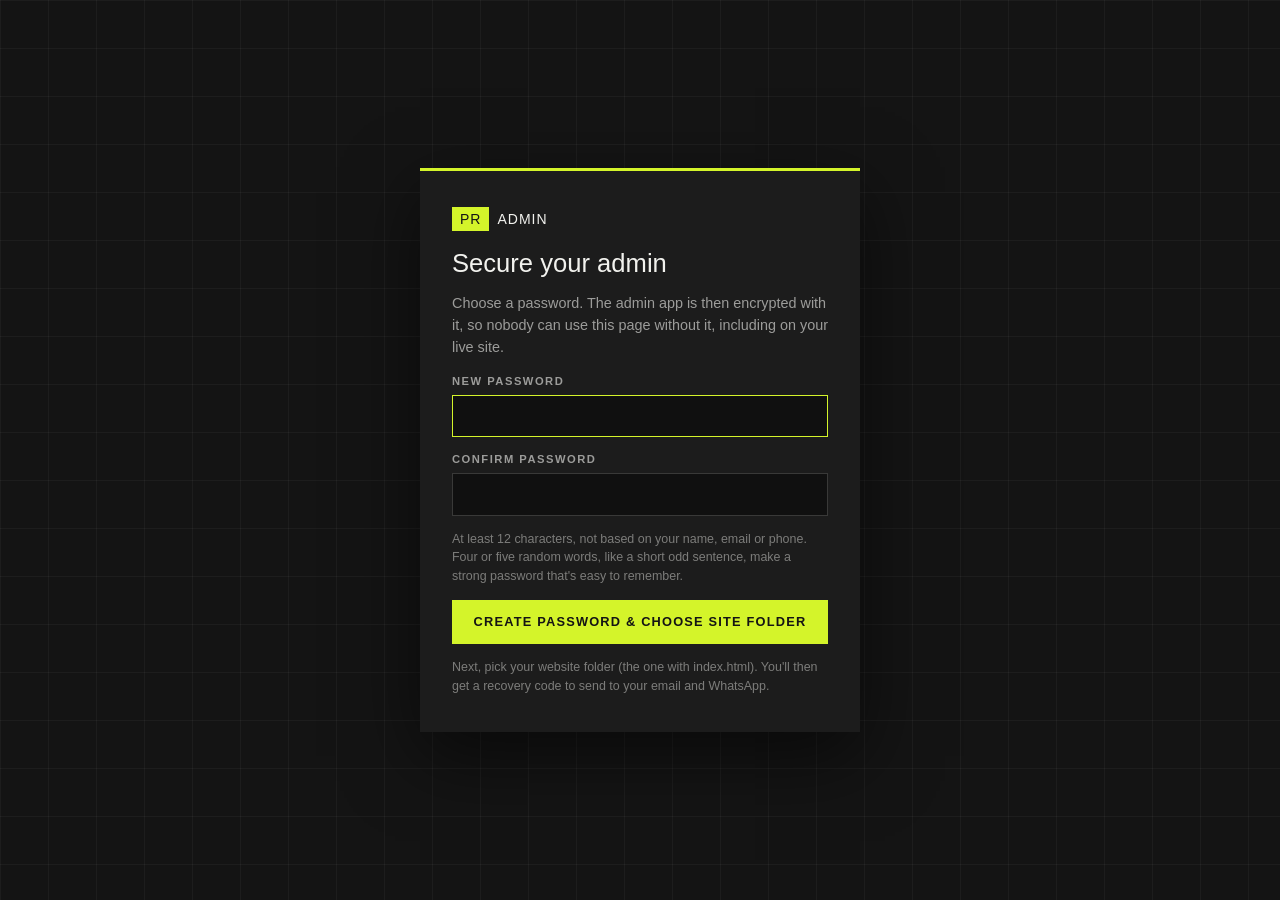
==== admin.html @ bf8bbca5 "Launch portfolio site with encrypted admin and hardened pages Static game-menu portfolio, CV page an" ====
<!DOCTYPE html>
<html lang="en">
<head>
<meta charset="UTF-8">
<meta name="viewport" content="width=device-width, initial-scale=1.0">
<!-- blob: lets the password-decrypted admin app run; nothing else outside this site may load -->
<meta http-equiv="Content-Security-Policy" content="default-src 'none'; script-src 'self' blob:; style-src 'self' https://fonts.googleapis.com; font-src https://fonts.gstatic.com; img-src 'self' data: blob:; media-src 'self' blob:; base-uri 'none'; form-action 'none'; upgrade-insecure-requests">
<meta name="referrer" content="no-referrer">
<meta name="robots" content="noindex, nofollow">
<title>Portfolio Admin</title>
<link rel="preconnect" href="https://fonts.googleapis.com">
<link rel="preconnect" href="https://fonts.gstatic.com" crossorigin>
<link href="https://fonts.googleapis.com/css2?family=Bungee&family=Oswald:wght@400;500;600;700&family=Inter:wght@400;500;600&display=swap" rel="stylesheet">
<link rel="stylesheet" href="css/admin.css">
</head>
<body class="locked">

<div class="adm-lock" id="adm-lock" hidden></div>
<div class="adm-lock-notice" id="adm-lock-notice" role="status" hidden></div>

<header class="adm-top">
  <a class="adm-logo" href="index.html" target="_blank" rel="noopener"><b>PR</b>ADMIN</a>
  <div class="adm-status" id="adm-status"></div>
  <div class="adm-top-actions">
    <span class="adm-dirty" id="adm-dirty" hidden>Unsaved changes</span>
    <a class="adm-btn ghost" href="index.html" target="_blank" rel="noopener">View site ↗</a>
    <button class="adm-btn ghost" id="adm-password" type="button">Password</button>
    <button class="adm-btn ghost" id="adm-lock-btn" type="button">Lock</button>
    <button class="adm-btn primary" id="adm-save" type="button">Save</button>
  </div>
</header>

<div class="adm-shell">
  <nav class="adm-nav" id="adm-nav" aria-label="Sections">
    <p class="adm-nav-label">Posts</p>
    <button type="button" data-tab="work">Personal Work <span data-count="work"></span></button>
    <button type="button" data-tab="projects">Projects <span data-count="projects"></span></button>
    <p class="adm-nav-label">About me</p>
    <button type="button" data-tab="profile">Profile</button>
    <button type="button" data-tab="cv">CV</button>
  </nav>
  <main class="adm-main" id="adm-main"></main>
</div>

<div class="adm-drawer" id="adm-drawer" hidden></div>
<div class="adm-toast" id="adm-toast" role="status" hidden></div>

<script src="js/projects.js"></script>
<script src="js/profile.js"></script>
<!-- the admin app itself only loads after the password decrypts it (js/admin-lock.js) -->
<script src="js/admin.vault.js"></script>
<script src="js/admin-lock.js"></script>
</body>
</html>
---- css/admin.css ----
:root {
  --ink: #141414;
  --panel: #1c1c1c;
  --deep: #0f0f0f;
  --paper: #f2f2ee;
  --accent: #d4f42a;
  --accent-2: #ff5fa2;
  --danger: #ff6464;
  --line: rgba(242,242,238,0.12);
  --muted: rgba(242,242,238,0.6);
  --font-display: 'Bungee', sans-serif;
  --font-head: 'Oswald', sans-serif;
  --font-body: 'Inter', sans-serif;
  --top-h: 60px;
}

* { margin: 0; padding: 0; box-sizing: border-box; }
body { background: var(--ink); color: var(--paper); font-family: var(--font-body); font-size: 14px; line-height: 1.45; }
button, input, select, textarea { font: inherit; color: inherit; }
button { cursor: pointer; background: none; border: none; }
a { color: inherit; text-decoration: none; }
code { font-size: 0.85em; background: rgba(255,255,255,0.07); padding: 1px 6px; }
img.broken { visibility: hidden; }

/* ---------- buttons ---------- */
.adm-btn {
  display: inline-flex;
  align-items: center;
  justify-content: center;
  gap: 6px;
  font-family: var(--font-head);
  font-weight: 600;
  font-size: 0.8rem;
  letter-spacing: 1.2px;
  text-transform: uppercase;
  padding: 9px 16px;
  border: 1.5px solid rgba(242,242,238,0.35);
  white-space: nowrap;
  cursor: pointer;
  transition: background 0.15s ease, border-color 0.15s ease, color 0.15s ease;
}
.adm-btn:hover { border-color: var(--paper); }
.adm-btn.primary { background: var(--accent); border-color: var(--accent); color: var(--ink); }
.adm-btn.primary:hover { background: #e6ff55; border-color: #e6ff55; }
.adm-btn.ghost { border-color: transparent; }
.adm-btn.ghost:hover { border-color: var(--line); }
.adm-btn.danger { color: var(--danger); border-color: rgba(255,100,100,0.4); }
.adm-btn.danger:hover { background: var(--danger); border-color: var(--danger); color: var(--ink); }
.adm-btn.small { padding: 6px 11px; font-size: 0.72rem; }
.adm-btn:disabled { opacity: 0.45; cursor: not-allowed; }

.icon-btn {
  width: 32px;
  height: 32px;
  display: inline-flex;
  align-items: center;
  justify-content: center;
  border: 1px solid var(--line);
  font-size: 0.95rem;
  transition: border-color 0.15s ease, color 0.15s ease;
}
.icon-btn:hover:not(:disabled) { border-color: var(--paper); }
.icon-btn.danger:hover:not(:disabled) { border-color: var(--danger); color: var(--danger); }
.icon-btn:disabled { opacity: 0.25; cursor: default; }
.link-btn { color: var(--accent); text-decoration: underline; text-underline-offset: 3px; font-size: 0.8rem; }

/* ---------- top bar ---------- */
.adm-top {
  position: sticky;
  top: 0;
  z-index: 20;
  height: var(--top-h);
  display: flex;
  align-items: center;
  gap: 24px;
  padding: 0 24px;
  background: var(--deep);
  border-bottom: 2px solid var(--accent);
}
.adm-logo { font-family: var(--font-display); font-size: 1.05rem; letter-spacing: 1px; display: flex; align-items: center; gap: 8px; }
.adm-logo b { font-weight: 400; background: var(--accent); color: var(--ink); padding: 2px 8px; }
.adm-status { flex: 1; min-width: 0; display: flex; align-items: center; gap: 10px; font-size: 0.85rem; color: var(--muted); }
.adm-status b { color: var(--paper); font-weight: 600; }
.dot { flex: none; width: 8px; height: 8px; border-radius: 50%; background: #6a6a6a; }
.dot.on { background: var(--accent); box-shadow: 0 0 8px var(--accent); }
.adm-top-actions { display: flex; align-items: center; gap: 10px; }
.adm-dirty {
  font-family: var(--font-head);
  font-weight: 600;
  font-size: 0.72rem;
  letter-spacing: 1.5px;
  text-transform: uppercase;
  color: var(--accent-2);
}

/* ---------- layout ---------- */
.adm-shell {
  display: grid;
  grid-template-columns: 220px minmax(0, 1fr);
  min-height: calc(100vh - var(--top-h));
}
.adm-nav {
  position: sticky;
  top: var(--top-h);
  height: calc(100vh - var(--top-h));
  display: flex;
  flex-direction: column;
  gap: 2px;
  padding: 16px 12px;
  border-right: 1px solid var(--line);
}
.adm-nav-label {
  margin: 14px 14px 6px;
  font-family: var(--font-head);
  font-size: 0.66rem;
  letter-spacing: 2px;
  text-transform: uppercase;
  color: rgba(242,242,238,0.4);
}
.adm-nav-label:first-child { margin-top: 0; }
.adm-nav button {
  display: flex;
  justify-content: space-between;
  align-items: center;
  padding: 11px 14px;
  border-left: 3px solid transparent;
  font-family: var(--font-head);
  font-weight: 600;
  font-size: 0.85rem;
  letter-spacing: 1.2px;
  text-transform: uppercase;
  color: var(--muted);
  text-align: left;
}
.adm-nav button:hover { color: var(--paper); background: rgba(255,255,255,0.03); }
.adm-nav button.active { color: var(--paper); background: var(--panel); border-left-color: var(--accent); }
.adm-nav span { font-size: 0.7rem; background: rgba(255,255,255,0.08); padding: 1px 8px; border-radius: 10px; }

.adm-main { width: 100%; max-width: 1080px; padding: 32px 40px 96px; }

.adm-head { display: flex; justify-content: space-between; align-items: flex-end; gap: 20px; margin-bottom: 24px; }
.adm-head h1 { font-family: var(--font-display); font-weight: 400; font-size: 1.8rem; line-height: 1.1; }
.adm-sub { margin-top: 6px; font-size: 0.88rem; color: var(--muted); }
.adm-sub b { color: var(--paper); }

.adm-banner {
  display: flex;
  align-items: center;
  justify-content: space-between;
  gap: 20px;
  margin-bottom: 28px;
  padding: 16px 20px;
  background: rgba(212,244,42,0.07);
  border: 1px solid rgba(212,244,42,0.35);
  font-size: 0.88rem;
  line-height: 1.55;
}
.adm-banner.warn { background: rgba(255,95,162,0.07); border-color: rgba(255,95,162,0.4); }

/* ---------- post list ---------- */
.post-list { list-style: none; display: flex; flex-direction: column; gap: 8px; }
.post-row {
  display: grid;
  grid-template-columns: 18px 104px minmax(0, 1fr) auto;
  align-items: center;
  gap: 16px;
  padding: 10px 14px 10px 10px;
  background: var(--panel);
  border: 1px solid var(--line);
  transition: border-color 0.15s ease;
}
.post-row:hover { border-color: rgba(242,242,238,0.25); }
.post-row.drag-over { border-color: var(--accent); }
.post-row.dragging { opacity: 0.4; }
.drag { color: var(--muted); cursor: grab; user-select: none; text-align: center; letter-spacing: -2px; }
.post-thumb {
  position: relative;
  width: 104px;
  aspect-ratio: 4 / 3;
  display: flex;
  align-items: center;
  justify-content: center;
  overflow: hidden;
  background: #101010;
  font-family: var(--font-head);
  font-size: 0.6rem;
  letter-spacing: 1px;
  color: var(--muted);
}
.post-thumb img { position: absolute; inset: 0; width: 100%; height: 100%; object-fit: cover; }
.post-info { min-width: 0; display: flex; flex-direction: column; gap: 3px; }
.post-info b {
  font-family: var(--font-head);
  font-weight: 600;
  font-size: 1.05rem;
  letter-spacing: 0.5px;
  text-transform: uppercase;
  white-space: nowrap;
  overflow: hidden;
  text-overflow: ellipsis;
}
.post-info span { font-size: 0.8rem; color: var(--accent); }
.post-info small { font-size: 0.75rem; color: var(--muted); }
.post-actions { display: flex; align-items: center; justify-content: flex-end; gap: 6px; flex-wrap: wrap; }

.adm-empty {
  display: flex;
  flex-direction: column;
  align-items: center;
  gap: 16px;
  padding: 64px 24px;
  border: 1.5px dashed var(--line);
  color: var(--muted);
}

/* ---------- cards & form fields ---------- */
.card { margin-bottom: 20px; padding: 24px; background: var(--panel); border: 1px solid var(--line); }
.card h2 {
  margin-bottom: 14px;
  font-family: var(--font-head);
  font-weight: 700;
  font-size: 0.8rem;
  letter-spacing: 2.5px;
  text-transform: uppercase;
  color: var(--accent);
}
.card-head { display: flex; justify-content: space-between; align-items: flex-start; gap: 16px; margin-bottom: 16px; }
.card-head h2 { margin-bottom: 4px; }
.hint { font-size: 0.8rem; color: var(--muted); line-height: 1.5; }
.hint .ok { color: var(--accent); font-weight: 600; }

.fields { display: grid; grid-template-columns: repeat(2, minmax(0, 1fr)); gap: 14px 16px; }
.field { display: flex; flex-direction: column; gap: 6px; min-width: 0; }
.field.full { grid-column: 1 / -1; }
.field > span {
  font-family: var(--font-head);
  font-weight: 600;
  font-size: 0.7rem;
  letter-spacing: 1.5px;
  text-transform: uppercase;
  color: var(--muted);
}
.field small { font-size: 0.75rem; color: rgba(242,242,238,0.45); }

input:not([type="file"]),
select,
textarea {
  width: 100%;
  padding: 10px 12px;
  background: #101010;
  border: 1px solid rgba(242,242,238,0.18);
  outline: none;
  transition: border-color 0.15s ease;
}
input:focus, select:focus, textarea:focus { border-color: var(--accent); }
input::placeholder, textarea::placeholder { color: rgba(242,242,238,0.28); }
textarea { resize: vertical; line-height: 1.55; }
.invalid { border-color: var(--danger) !important; }

.stats-row { display: grid; grid-template-columns: repeat(3, minmax(0, 1fr)); gap: 16px; margin-top: 14px; }
.stats-row + .hint { margin-top: 8px; }

/* repeatable rows (links, jobs, projects …) */
.rep-list { list-style: none; display: flex; flex-direction: column; gap: 10px; }
.rep-item {
  display: grid;
  grid-template-columns: minmax(0, 1fr) auto;
  align-items: start;
  gap: 14px;
  padding: 14px;
  background: #171717;
  border: 1px solid var(--line);
}
.rep-tools { display: flex; gap: 6px; }

.identity { display: grid; grid-template-columns: 150px minmax(0, 1fr); gap: 24px; align-items: start; }
.photo-slot { display: flex; flex-direction: column; gap: 10px; }
.photo-frame {
  position: relative;
  aspect-ratio: 1;
  display: flex;
  align-items: center;
  justify-content: center;
  overflow: hidden;
  background: var(--ink);
  border: 1px solid var(--line);
  font-family: var(--font-display);
  font-size: 2.4rem;
  color: var(--accent);
}
.photo-frame img { position: absolute; inset: 0; width: 100%; height: 100%; object-fit: cover; }

.steps { margin: 14px 0 18px 20px; display: flex; flex-direction: column; gap: 6px; font-size: 0.88rem; }
.steps a { color: var(--accent); text-decoration: underline; text-underline-offset: 3px; }
.row-actions { display: flex; gap: 10px; flex-wrap: wrap; }

/* ---------- media editor: one ordered list of images, videos and 3D models ---------- */
.media-hint { margin-bottom: 14px; }
.media-hint b { color: var(--accent); }
.media-grid {
  display: grid;
  grid-template-columns: repeat(auto-fill, minmax(150px, 1fr));
  gap: 10px;
  min-height: 60px;
  padding: 4px;
  border: 1.5px dashed transparent;
  transition: border-color 0.15s ease;
}
.media-grid.drop { border-color: var(--accent); }
.media-empty { grid-column: 1 / -1; padding: 28px; text-align: center; font-size: 0.85rem; color: var(--muted); border: 1.5px dashed var(--line); }

.media-item {
  position: relative;
  aspect-ratio: 4 / 3;
  overflow: hidden;
  background: #101010;
  border: 1px solid var(--line);
  cursor: grab;
}
.media-item.drag-over { border-color: var(--accent); }
.media-item.dragging { opacity: 0.4; }
.media-item img,
.media-item video { width: 100%; height: 100%; object-fit: cover; display: block; pointer-events: none; }
.media-3d {
  height: 100%;
  display: flex;
  flex-direction: column;
  align-items: center;
  justify-content: center;
  gap: 4px;
  padding: 0 12px 26px;
  background: linear-gradient(160deg, #2b2f1a, #121212);
}
.media-3d b { font-family: var(--font-display); font-weight: 400; font-size: 1.6rem; color: var(--accent); }
.media-3d small { max-width: 100%; font-size: 0.62rem; color: var(--muted); overflow: hidden; text-overflow: ellipsis; white-space: nowrap; }
.media-play {
  position: absolute;
  top: 50%;
  left: 50%;
  translate: -50% -65%;
  width: 34px;
  height: 34px;
  display: flex;
  align-items: center;
  justify-content: center;
  border-radius: 50%;
  background: rgba(0,0,0,0.65);
  font-size: 0.8rem;
  pointer-events: none;
}

.media-num,
.media-item .badge,
.media-item.new::after {
  position: absolute;
  top: 6px;
  height: 20px;
  padding: 0 6px;
  display: flex;
  align-items: center;
  font-family: var(--font-head);
  font-weight: 700;
  font-size: 0.62rem;
  letter-spacing: 1px;
}
.media-num { left: 6px; min-width: 20px; justify-content: center; background: rgba(0,0,0,0.75); }
.media-item .badge { left: 30px; background: var(--accent); color: var(--ink); }
.media-item.new::after { content: 'NEW'; right: 32px; background: var(--accent-2); color: var(--ink); }
.media-item .x {
  position: absolute;
  top: 6px;
  right: 6px;
  width: 20px;
  height: 20px;
  background: rgba(0,0,0,0.75);
  line-height: 1;
}
.media-item .x:hover { background: var(--danger); color: var(--ink); }

.media-bar {
  position: absolute;
  left: 0;
  right: 0;
  bottom: 0;
  display: flex;
  align-items: stretch;
  height: 26px;
  background: rgba(0,0,0,0.78);
  font-family: var(--font-head);
  font-size: 0.66rem;
  letter-spacing: 1px;
  text-transform: uppercase;
}
.media-bar > * { display: flex; align-items: center; justify-content: center; }
.media-bar > span,
.media-bar .set-cover { flex: 1; color: var(--muted); }
.media-bar button:first-child,
.media-bar button:last-child { width: 30px; font-size: 1rem; }
.media-bar button:hover:not(:disabled) { background: var(--accent); color: var(--ink); }
.media-bar button:disabled { opacity: 0.25; cursor: default; }
.media-bar .set-cover:hover { color: var(--ink); }

.media-actions { display: flex; flex-wrap: wrap; align-items: center; gap: 10px; margin-top: 14px; }
.sketchfab-add { flex: 1; min-width: 260px; display: flex; gap: 8px; }
.sketchfab-add input { padding: 6px 10px; font-size: 0.82rem; }

/* ---------- drawer (post editor) ---------- */
.adm-drawer {
  position: fixed;
  inset: 0;
  z-index: 50;
  display: flex;
  justify-content: flex-end;
  background: rgba(0,0,0,0.6);
}
.adm-drawer[hidden] { display: none; }
.drawer-panel {
  width: min(760px, 100%);
  height: 100%;
  display: flex;
  flex-direction: column;
  background: var(--ink);
  border-left: 2px solid var(--accent);
  animation: drawer-in 0.22s ease;
}
@keyframes drawer-in { from { transform: translateX(40px); opacity: 0; } }
.drawer-head {
  display: flex;
  justify-content: space-between;
  align-items: center;
  gap: 16px;
  padding: 16px 24px;
  border-bottom: 1px solid var(--line);
}
.drawer-kicker { font-family: var(--font-head); font-size: 0.7rem; letter-spacing: 2px; text-transform: uppercase; color: var(--accent); }
.drawer-head h2 { font-family: var(--font-display); font-weight: 400; font-size: 1.25rem; line-height: 1.2; }
.drawer-body { flex: 1; overflow-y: auto; padding: 24px; }
.drawer-foot {
  display: flex;
  align-items: center;
  justify-content: flex-end;
  gap: 10px;
  padding: 14px 24px;
  border-top: 1px solid var(--line);
  background: var(--deep);
}
.drawer-error { flex: 1; color: var(--danger); font-size: 0.85rem; }

/* ---------- toast ---------- */
.adm-toast {
  position: fixed;
  bottom: 24px;
  left: 50%;
  translate: -50% 0;
  z-index: 60;
  max-width: min(600px, calc(100vw - 32px));
  padding: 12px 20px;
  background: var(--paper);
  color: var(--ink);
  font-weight: 600;
  box-shadow: 0 10px 30px rgba(0,0,0,0.5);
}
.adm-toast.error { background: var(--danger); }

/* ---------- small screens ---------- */
@media (max-width: 860px) {
  .adm-top { height: auto; flex-wrap: wrap; gap: 10px 16px; padding: 12px 16px; }
  .adm-status { order: 3; flex-basis: 100%; }
  .adm-top-actions { margin-left: auto; flex-wrap: wrap; justify-content: flex-end; }
  .adm-shell { grid-template-columns: 1fr; }
  .adm-nav {
    position: static;
    height: auto;
    flex-direction: row;
    overflow-x: auto;
    padding: 8px 12px;
    border-right: none;
    border-bottom: 1px solid var(--line);
  }
  .adm-nav-label { display: none; }
  .adm-nav button { flex: none; border-left: none; border-bottom: 3px solid transparent; }
  .adm-nav button.active { border-bottom-color: var(--accent); }
  .adm-main { padding: 24px 16px 80px; }
  .adm-head { flex-direction: column; align-items: flex-start; }
  .adm-banner { flex-direction: column; align-items: flex-start; }
  .post-row { grid-template-columns: 18px 76px minmax(0, 1fr); }
  .post-thumb { width: 76px; }
  .post-actions { grid-column: 1 / -1; justify-content: flex-start; }
  .fields, .stats-row { grid-template-columns: 1fr; }
  .identity { grid-template-columns: 1fr; }
  .photo-slot { max-width: 160px; }
  .rep-item { grid-template-columns: 1fr; }
  .drawer-body { padding: 16px; }
}

/* ---------- password lock ---------- */
body.locked .adm-top,
body.locked .adm-shell,
body.locked .adm-drawer { display: none; }

.adm-lock {
  position: fixed;
  inset: 0;
  z-index: 100;
  display: flex;
  align-items: center;
  justify-content: center;
  padding: 24px 16px;
  overflow-y: auto;
  background-color: var(--ink);
  background-image:
    linear-gradient(rgba(255,255,255,0.04) 1px, transparent 1px),
    linear-gradient(90deg, rgba(255,255,255,0.04) 1px, transparent 1px);
  background-size: 48px 48px;
}
.adm-lock[hidden] { display: none; }
.adm-lock.modal { background: rgba(0,0,0,0.72); }

.lock-card {
  width: min(440px, 100%);
  display: flex;
  flex-direction: column;
  gap: 14px;
  padding: 36px 32px;
  background: var(--panel);
  border-top: 3px solid var(--accent);
  box-shadow: 0 24px 70px rgba(0,0,0,0.55);
}
.lock-logo { display: flex; align-items: center; gap: 8px; font-family: var(--font-display); letter-spacing: 1px; }
.lock-logo b { font-weight: 400; padding: 2px 8px; background: var(--accent); color: var(--ink); }
.lock-card h1 { margin-top: 4px; font-family: var(--font-display); font-weight: 400; font-size: 1.6rem; line-height: 1.1; }
.lock-text { font-size: 0.9rem; line-height: 1.55; color: var(--muted); }
.lock-hint { font-size: 0.78rem; line-height: 1.5; color: rgba(242,242,238,0.45); }
.lock-error { font-size: 0.85rem; color: var(--danger); }
.lock-error:empty { display: none; }
.lock-submit { width: 100%; padding: 12px 16px; }
.lock-actions { display: flex; gap: 10px; }
.lock-actions .adm-btn { flex: 1; }
.lock-help summary { cursor: pointer; font-size: 0.8rem; color: var(--muted); }
.lock-help p { margin-top: 8px; font-size: 0.8rem; line-height: 1.55; color: var(--muted); }

.adm-lock-notice {
  position: fixed;
  top: 76px;
  left: 50%;
  translate: -50% 0;
  z-index: 110;
  max-width: min(600px, calc(100vw - 32px));
  padding: 12px 20px;
  background: var(--accent);
  color: var(--ink);
  font-weight: 600;
  box-shadow: 0 10px 30px rgba(0,0,0,0.5);
}
.adm-lock-notice.error { background: var(--danger); }

.lock-link {
  align-self: center;
  font-size: 0.82rem;
  color: var(--muted);
  text-decoration: underline;
  text-underline-offset: 3px;
}
.lock-link:hover { color: var(--accent); }
.recovery-code {
  padding: 16px 12px;
  text-align: center;
  font-family: Consolas, 'Courier New', monospace;
  font-size: 1.15rem;
  font-weight: 700;
  letter-spacing: 2px;
  color: var(--accent);
  background: #101010;
  border: 1.5px dashed rgba(212,244,42,0.5);
  user-select: all;
  overflow-wrap: anywhere;
}
.recovery-send { display: flex; flex-wrap: wrap; gap: 8px; }
.recovery-send .adm-btn { flex: 1 1 auto; }
.lock-check { display: flex; align-items: center; gap: 10px; font-size: 0.85rem; cursor: pointer; }
.lock-check input { width: 16px; height: 16px; accent-color: var(--accent); }
.lock-strength { margin-top: -6px; font-size: 0.78rem; font-weight: 600; }
.lock-strength:empty { display: none; }
.lock-strength.weak { color: var(--danger); }
.lock-strength.good { color: #ffc65c; }
.lock-strength.strong { color: var(--accent); }
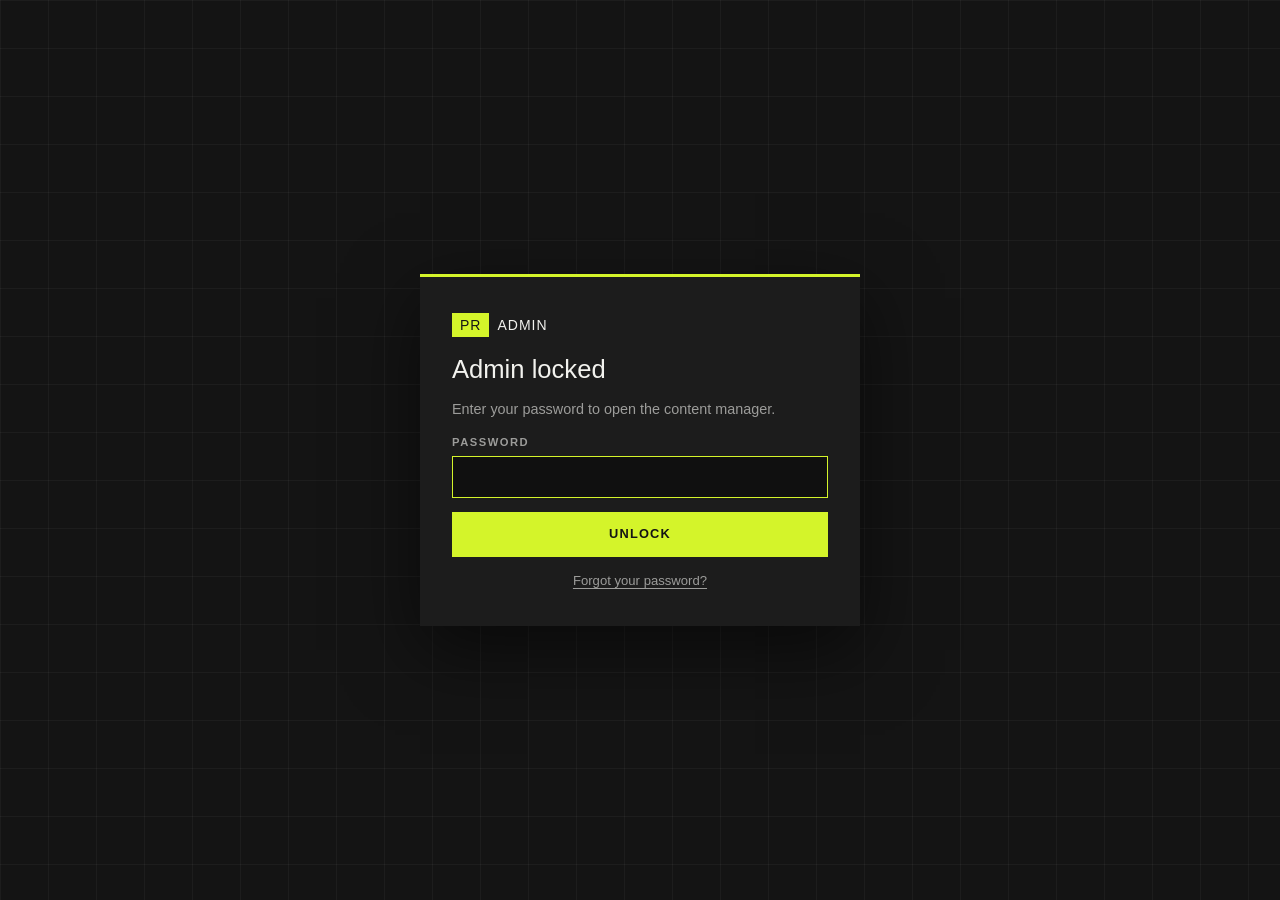
==== commit 780e0b00: "Add ArtStation-style crop for post thumbnails and profile photo Uploads open a crop dialog with a fi" ====
--- a/admin.html
+++ b/admin.html
@@ -4,7 +4,7 @@
 <meta charset="UTF-8">
 <meta name="viewport" content="width=device-width, initial-scale=1.0">
 <!-- blob: lets the password-decrypted admin app run; nothing else outside this site may load -->
-<meta http-equiv="Content-Security-Policy" content="default-src 'none'; script-src 'self' blob:; style-src 'self' https://fonts.googleapis.com; font-src https://fonts.gstatic.com; img-src 'self' data: blob:; media-src 'self' blob:; base-uri 'none'; form-action 'none'; upgrade-insecure-requests">
+<meta http-equiv="Content-Security-Policy" content="default-src 'none'; script-src 'self' blob:; style-src 'self' https://fonts.googleapis.com; font-src https://fonts.gstatic.com; img-src 'self' data: blob: https://i.ytimg.com; media-src 'self' blob:; connect-src 'self'; base-uri 'none'; form-action 'none'; upgrade-insecure-requests">
 <meta name="referrer" content="no-referrer">
 <meta name="robots" content="noindex, nofollow">
 <title>Portfolio Admin</title>
--- a/css/admin.css
+++ b/css/admin.css
@@ -401,8 +401,8 @@
 .media-bar .set-cover:hover { color: var(--ink); }
 
 .media-actions { display: flex; flex-wrap: wrap; align-items: center; gap: 10px; margin-top: 14px; }
-.sketchfab-add { flex: 1; min-width: 260px; display: flex; gap: 8px; }
-.sketchfab-add input { padding: 6px 10px; font-size: 0.82rem; }
+.link-add { flex: 1; min-width: 260px; display: flex; gap: 8px; }
+.link-add input { padding: 6px 10px; font-size: 0.82rem; }
 
 /* ---------- drawer (post editor) ---------- */
 .adm-drawer {
@@ -584,3 +584,96 @@
 .lock-strength.weak { color: var(--danger); }
 .lock-strength.good { color: #ffc65c; }
 .lock-strength.strong { color: var(--accent); }
+.media-tip { margin-top: 12px; }
+
+/* custom card thumbnail, previewed at the card's rough proportions */
+.thumb-slot { display: grid; grid-template-columns: 220px minmax(0, 1fr); gap: 18px; align-items: start; }
+.thumb-preview {
+  position: relative;
+  aspect-ratio: 11 / 10;
+  display: flex;
+  align-items: center;
+  justify-content: center;
+  overflow: hidden;
+  background: #101010;
+  border: 1px solid var(--line);
+  font-family: var(--font-head);
+  font-size: 0.7rem;
+  letter-spacing: 1px;
+  color: var(--muted);
+}
+.thumb-preview img { position: absolute; inset: 0; width: 100%; height: 100%; object-fit: cover; }
+.thumb-preview .badge {
+  position: absolute;
+  top: 6px;
+  left: 6px;
+  padding: 2px 6px;
+  font-family: var(--font-head);
+  font-weight: 700;
+  font-size: 0.6rem;
+  letter-spacing: 1px;
+  background: rgba(0,0,0,0.75);
+  color: var(--paper);
+}
+.thumb-preview .badge.custom { background: var(--accent); color: var(--ink); }
+.thumb-actions { display: flex; flex-wrap: wrap; align-items: center; gap: 10px; }
+.thumb-actions .hint { flex-basis: 100%; }
+@media (max-width: 860px) { .thumb-slot { grid-template-columns: 1fr; } .thumb-preview { max-width: 260px; } }
+
+/* ---------- crop dialog ---------- */
+.crop-modal {
+  position: fixed;
+  inset: 0;
+  z-index: 70;
+  display: flex;
+  align-items: center;
+  justify-content: center;
+  padding: 16px;
+  background: rgba(0,0,0,0.75);
+}
+.crop-panel {
+  width: min(760px, 100%);
+  max-height: 100%;
+  display: flex;
+  flex-direction: column;
+  gap: 14px;
+  padding: 20px 22px;
+  background: var(--panel);
+  border-top: 3px solid var(--accent);
+  box-shadow: 0 24px 70px rgba(0,0,0,0.6);
+}
+.crop-head { display: flex; justify-content: space-between; align-items: center; }
+.crop-head h2 { font-family: var(--font-display); font-weight: 400; font-size: 1.2rem; }
+.crop-stage {
+  position: relative;
+  height: min(62vh, 520px);
+  overflow: hidden;
+  background: #0b0b0b;
+  cursor: grab;
+  touch-action: none;
+  user-select: none;
+}
+.crop-stage.dragging { cursor: grabbing; }
+.crop-stage img {
+  position: absolute;
+  top: 0;
+  left: 0;
+  max-width: none;
+  transform-origin: 0 0;
+  pointer-events: none;
+}
+/* everything outside the frame is dimmed, like ArtStation's cropper; thirds grid helps framing */
+.crop-frame {
+  position: absolute;
+  box-shadow: 0 0 0 9999px rgba(0,0,0,0.62);
+  outline: 2px solid var(--accent);
+  pointer-events: none;
+  background:
+    linear-gradient(to right, transparent calc(33.33% - 0.5px), rgba(255,255,255,0.35) calc(33.33% - 0.5px), rgba(255,255,255,0.35) calc(33.33% + 0.5px), transparent calc(33.33% + 0.5px), transparent calc(66.66% - 0.5px), rgba(255,255,255,0.35) calc(66.66% - 0.5px), rgba(255,255,255,0.35) calc(66.66% + 0.5px), transparent calc(66.66% + 0.5px)),
+    linear-gradient(to bottom, transparent calc(33.33% - 0.5px), rgba(255,255,255,0.35) calc(33.33% - 0.5px), rgba(255,255,255,0.35) calc(33.33% + 0.5px), transparent calc(33.33% + 0.5px), transparent calc(66.66% - 0.5px), rgba(255,255,255,0.35) calc(66.66% - 0.5px), rgba(255,255,255,0.35) calc(66.66% + 0.5px), transparent calc(66.66% + 0.5px));
+}
+.crop-controls { display: flex; align-items: center; gap: 12px; }
+.crop-controls span { font-size: 1.2rem; color: var(--muted); width: 14px; text-align: center; }
+.crop-controls input[type="range"] { flex: 1; padding: 0; border: none; background: none; accent-color: var(--accent); }
+.crop-foot { display: flex; justify-content: flex-end; gap: 10px; }
+.photo-slot .adm-btn { width: 100%; }
